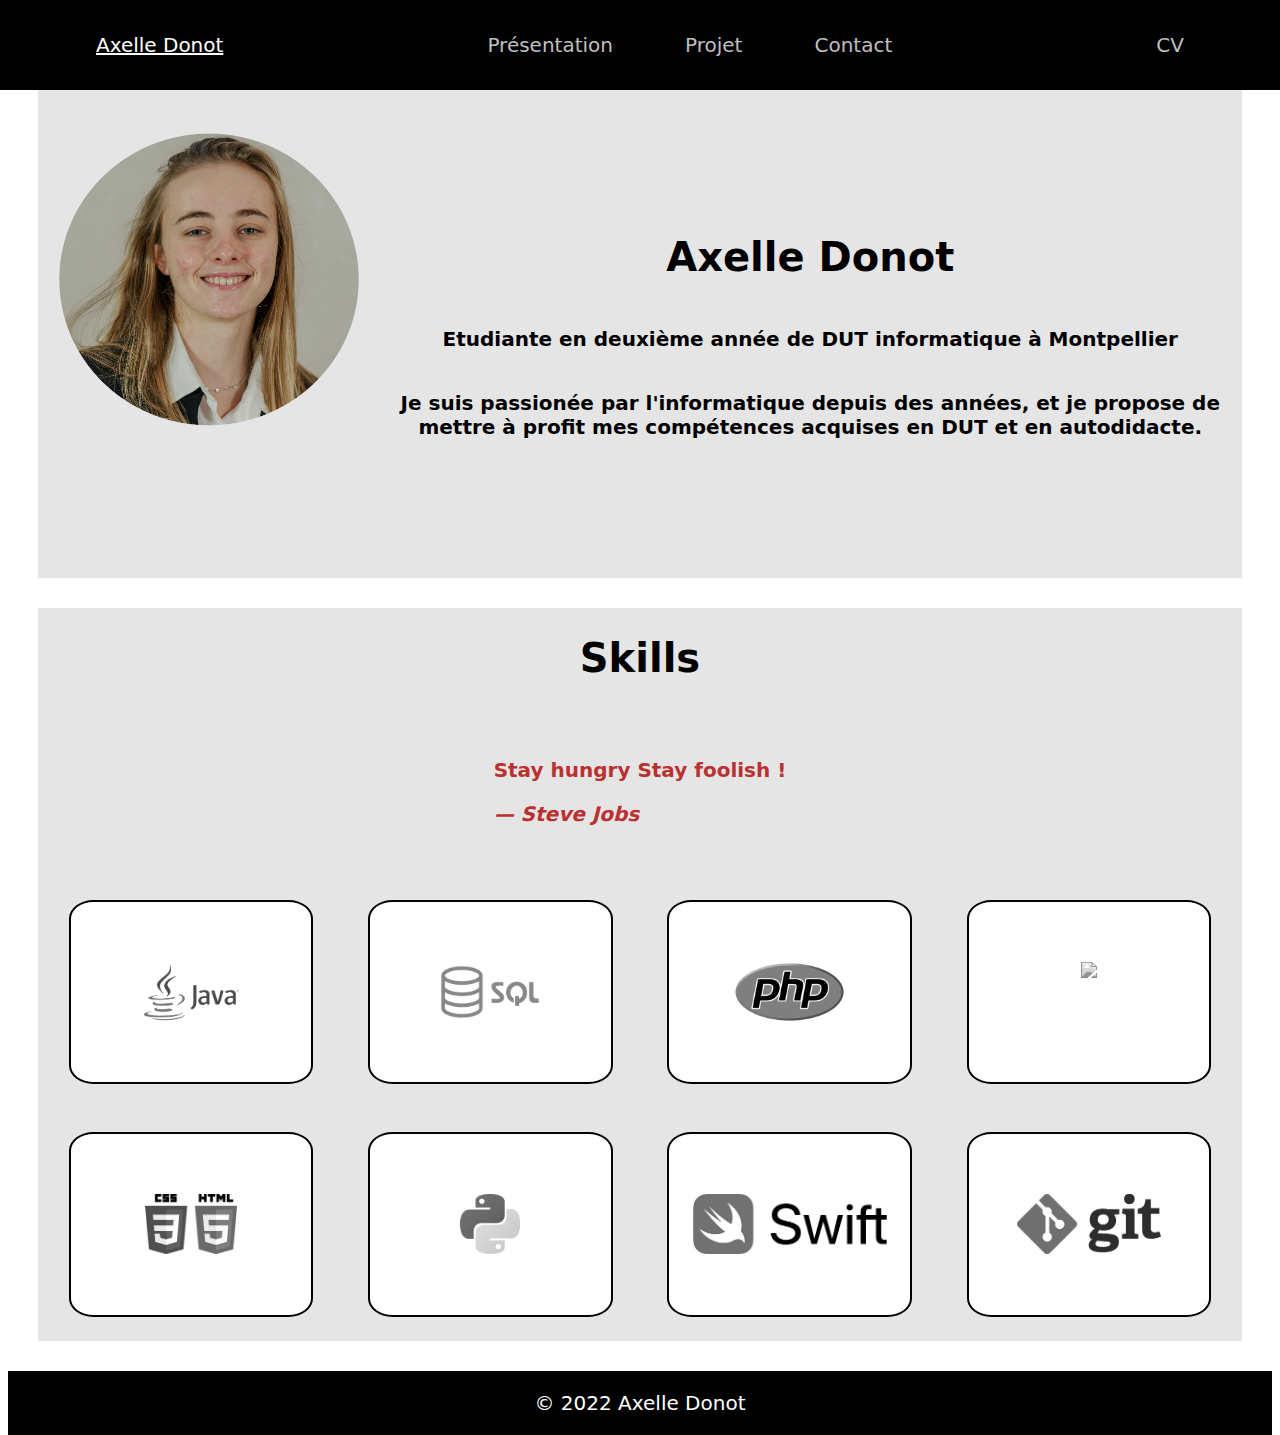
==== index.html @ f9ab7863 "mise en ligne de la V1" ====
<!doctype html>
<html lang="fr">
<head>
  <meta charset="utf-8">
  <title>Axelle Donot</title>
  <link rel="icon" type="image/x-icon" href="../Image/icone.ico">
  <link rel="stylesheet" href="Css/style.css">
  <link rel="stylesheet" href="Css/accueil.css">
</head>
<body>
  <header>
    <nav>
      <div>
        <p><a href="index.html">Axelle Donot</p>
      </div>
      <div>
        <p> <a href="Pages/presentation.html"> Présentation</p>
        <p> <a href="Pages/projet.html"> Projet </p>
        <p> <a href="Pages/contact.html"> Contact </p>
      </div>
      <div>
        <p> <a href="Fichier/CV.pdf"> CV</a> </p>
      </div>
    </nav>  
  </header>
  <main>
    <div class=presentation>
      <div>
        <img class="PP" src= "Image/pp.png">
      </div>
      <div>
        <h1>Axelle Donot</h1>
        <p>Etudiante en deuxième année de DUT informatique à Montpellier</p>
        <p>Je suis passionée par l'informatique depuis des années, et je propose de mettre à profit mes compétences acquises en DUT et en autodidacte.</p>
      </div>
    </div>
    <div class=competences>
      <h1>Skills</h1>
      <blockquote>
        <p>Stay hungry Stay foolish !</p>
        <p>
        <cite>— Steve Jobs</cite>
        </p>
      </blockquote>
      <div class=cube>  
        <div>
          <img src="Image/Java-Logo.png">
        </div> 
        <div>
          <img src="Image/sql.png">
        </div> 
        <div>
          <img src="Image/php.png">
        </div>     
        <div>
          <img src="Image/js-Logo.png">
        </div>
        <div>
          <img src="Image/html-css.webp">
        </div>
        <div>
          <img src="Image/python.png">
        </div>
        <div>
          <img src="Image/swift.png">
        </div>
        <div>
          <img src="Image/git.png">
        </div>
      </div>  
    </div>
  </main>
</body>
<footer>
  <p>© 2022 Axelle Donot </p>
</footer>
</html>
---- Css/style.css ----
html{
	scroll-behavior: smooth;
	height: 100%;
}

p, h1 , h2{
	font-family: system-ui;
}

h1 {
	font-size: 40px;
}
p {
	font-size: 20px;
}

nav {
	z-index: 1000;
	width: 100%;
	display: flex;
	justify-content: space-around;
	background:black;
	position : fixed;
	top : 0px;
	left: 0px;
	right: 0px;
	height: 10%;
	align-items: center;
}

nav > div {
	display: flex;
	flex-grow: 2;
	justify-content: space-evenly;
	color :#BFBFBF;
	font-size: 20px;
	cursor: pointer;

}

a {
	text-decoration: none;
	color: #BFBFBF;;
}

nav p{
}

nav a:hover {
	color : white;
}

main {
	padding-top: 50px;
}

.PP {
	height: 450px;
}

.presentation , .competences{
	background: #E5E5E5;
	display: flex;
	justify-content: center;
	align-items: center;
	margin: 30px;
}

.presentation div {
	padding: 20px;
	display: flex;
	flex-direction: column;
	text-align: center;
	font-weight: bold ;
}



.competences {
	display : flex;
	flex-direction: column;
}

.competences > div > div {
	padding : 5%;
	margin: 2%;
	width: 10%;
	border : 2px solid black;
	border-radius: 10%;
	background: white;
	display: flex;
	justify-content: center;
	cursor: pointer;
    transition: 0.5s;

}
.competences > div > div:not(:hover){
	filter: grayscale(100%);
}

.competences > div > div:hover{
	background-color: rgba(#000, 0.5);
}

.competences img{
	height: 60px;
	transition:transform 300ms;   /*temps de transition*/
}

.competences img:hover{
	transform: scale(1.09);
}

.cube{
	width: 100%;
	display: flex;
	flex-wrap: wrap;
	justify-content: space-evenly;
	align-content: space-around;
}


blockquote{
	color : #B93131;
	font-size: 30px;
	font-weight: bold;
}

footer{
	width: 100%;
	bottom: 0;
	background: black;
	color: white;
	position:relative;
	justify-content: center;
	display: flex;
   	height:4%;
}
---- Css/accueil.css ----
a[href="index.html"]{
	text-decoration: underline;
	color: white;
}
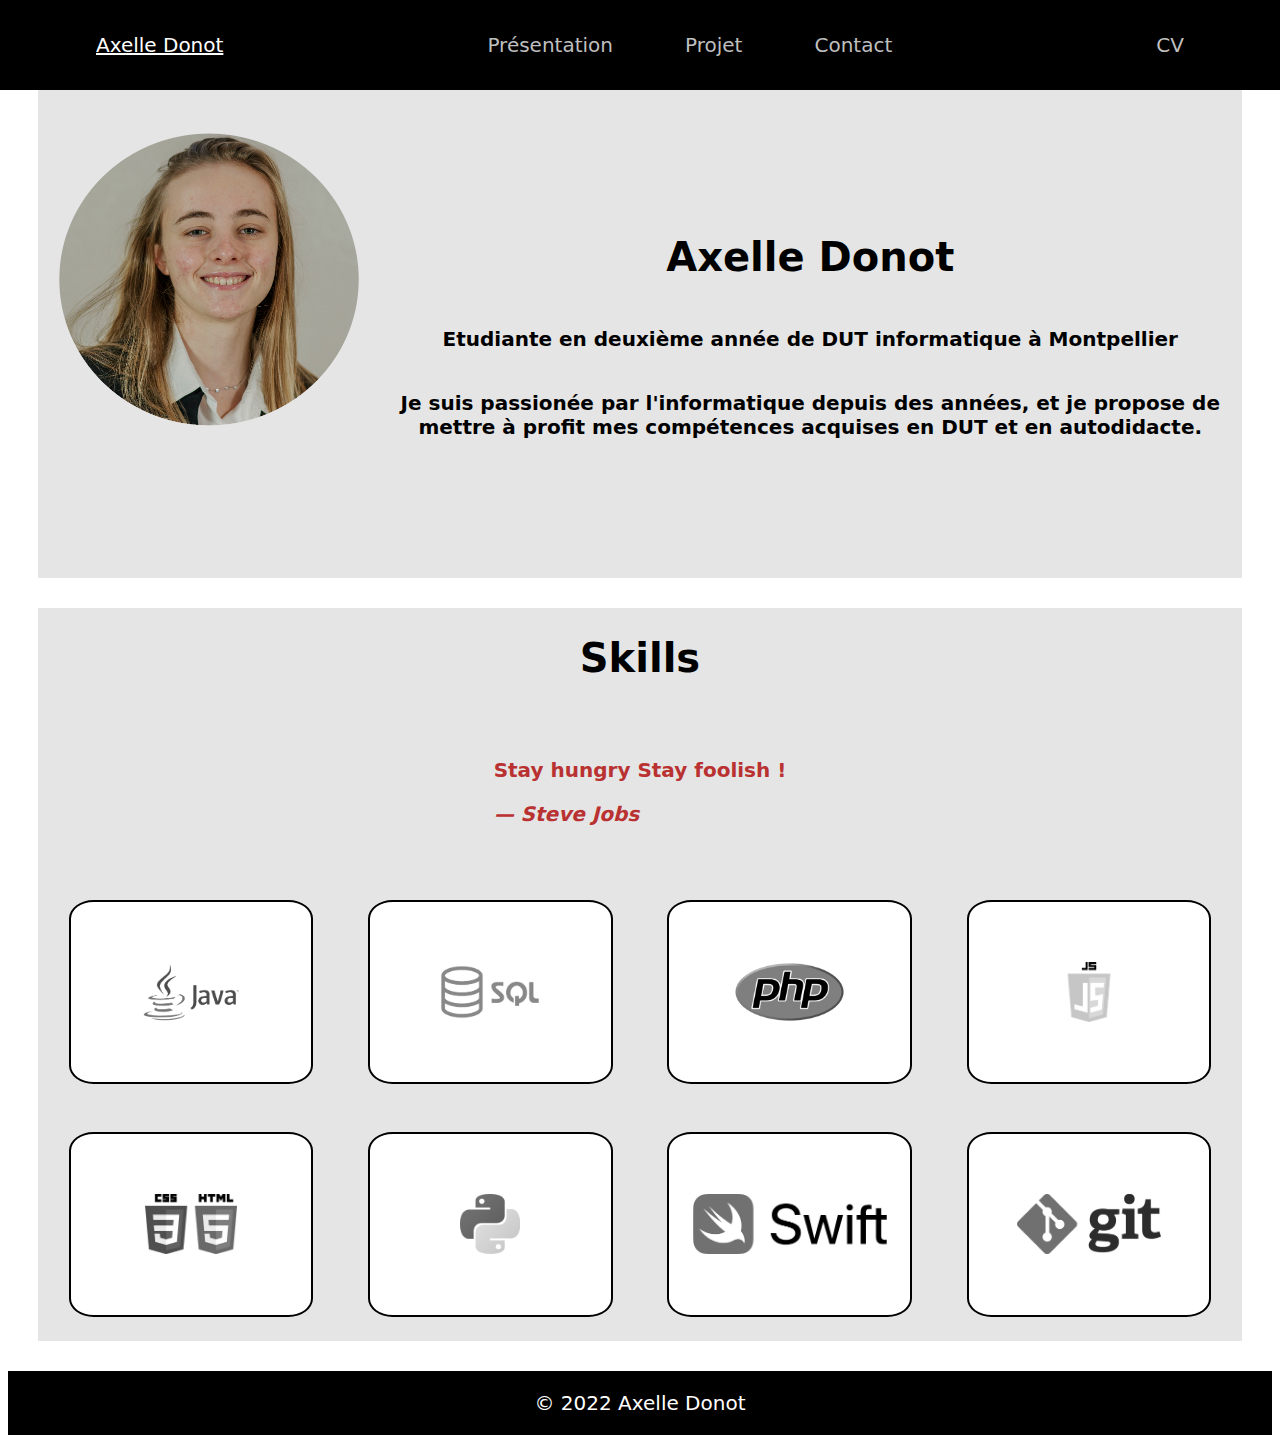
==== commit 2405fd63: "modif sur une image" ====
--- a/index.html
+++ b/index.html
@@ -53,7 +53,7 @@
           <img src="Image/php.png">
         </div>     
         <div>
-          <img src="Image/js-Logo.png">
+          <img src="Image/Js.png">
         </div>
         <div>
           <img src="Image/html-css.webp">
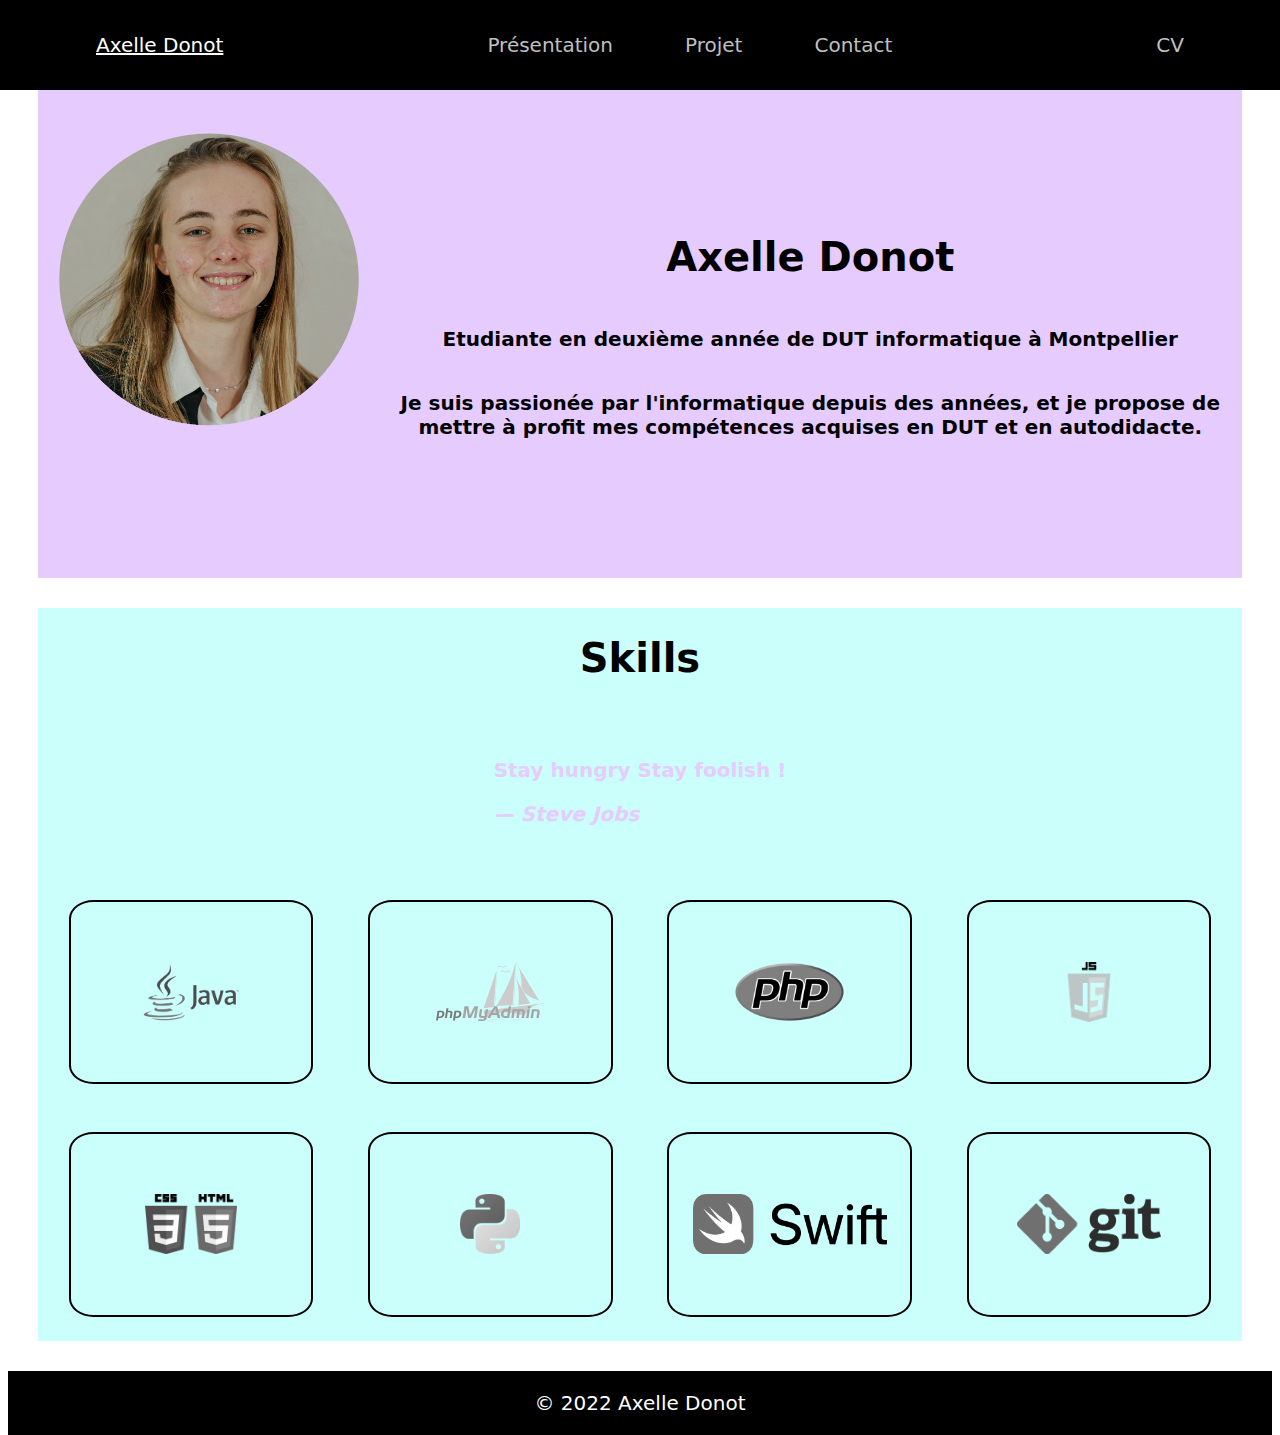
==== commit eb5ad6d7: "modif couleur et image" ====
--- a/index.html
+++ b/index.html
@@ -47,7 +47,7 @@
           <img src="Image/Java-Logo.png">
         </div> 
         <div>
-          <img src="Image/sql.png">
+          <img src="Image/sql.svg">
         </div> 
         <div>
           <img src="Image/php.png">
--- a/Css/style.css
+++ b/Css/style.css
@@ -54,77 +54,6 @@
 	padding-top: 50px;
 }
 
-.PP {
-	height: 450px;
-}
-
-.presentation , .competences{
-	background: #E5E5E5;
-	display: flex;
-	justify-content: center;
-	align-items: center;
-	margin: 30px;
-}
-
-.presentation div {
-	padding: 20px;
-	display: flex;
-	flex-direction: column;
-	text-align: center;
-	font-weight: bold ;
-}
-
-
-
-.competences {
-	display : flex;
-	flex-direction: column;
-}
-
-.competences > div > div {
-	padding : 5%;
-	margin: 2%;
-	width: 10%;
-	border : 2px solid black;
-	border-radius: 10%;
-	background: white;
-	display: flex;
-	justify-content: center;
-	cursor: pointer;
-    transition: 0.5s;
-
-}
-.competences > div > div:not(:hover){
-	filter: grayscale(100%);
-}
-
-.competences > div > div:hover{
-	background-color: rgba(#000, 0.5);
-}
-
-.competences img{
-	height: 60px;
-	transition:transform 300ms;   /*temps de transition*/
-}
-
-.competences img:hover{
-	transform: scale(1.09);
-}
-
-.cube{
-	width: 100%;
-	display: flex;
-	flex-wrap: wrap;
-	justify-content: space-evenly;
-	align-content: space-around;
-}
-
-
-blockquote{
-	color : #B93131;
-	font-size: 30px;
-	font-weight: bold;
-}
 
 footer{
 	width: 100%;
--- a/Css/accueil.css
+++ b/Css/accueil.css
@@ -1,4 +1,82 @@
 a[href="index.html"]{
 	text-decoration: underline;
 	color: white;
+}
+
+.PP {
+	height: 450px;
+}
+
+.presentation , .competences{
+	display: flex;
+	justify-content: center;
+	align-items: center;
+	margin: 30px;
+}
+
+.presentation div {
+	padding: 20px;
+	display: flex;
+	flex-direction: column;
+	text-align: center;
+	font-weight: bold ;
+}
+
+.presentation{
+	background: #E6CBFF;
+}
+
+
+
+.competences {
+	display : flex;
+	flex-direction: column;
+	background: #CBFFFB;
+	
+}
+
+.competences > div > div {
+	padding : 5%;
+	margin: 2%;
+	width: 10%;
+	border : 2px solid black;
+	border-radius: 10%;
+	background: white;
+	display: flex;
+	justify-content: center;
+	cursor: pointer;
+    transition: 0.5s;
+
+}
+.competences > div > div:not(:hover){
+	filter: grayscale(100%);
+	background: rgba(255, 255, 255, 0);
+}
+
+.competences > div > div:hover{
+	background: rgba(255, 255, 255, 0);
+	background-color: rgba(#000, 0.5);
+}
+
+.competences img{
+	height: 60px;
+	transition:transform 300ms;   /*temps de transition*/
+}
+
+.competences img:hover{
+	transform: scale(1.09);
+}
+
+.cube{
+	width: 100%;
+	display: flex;
+	flex-wrap: wrap;
+	justify-content: space-evenly;
+	align-content: space-around;
+}
+
+blockquote{
+	color : #E6CBFF;
+	font-size: 30px;
+	font-weight: bold;
 }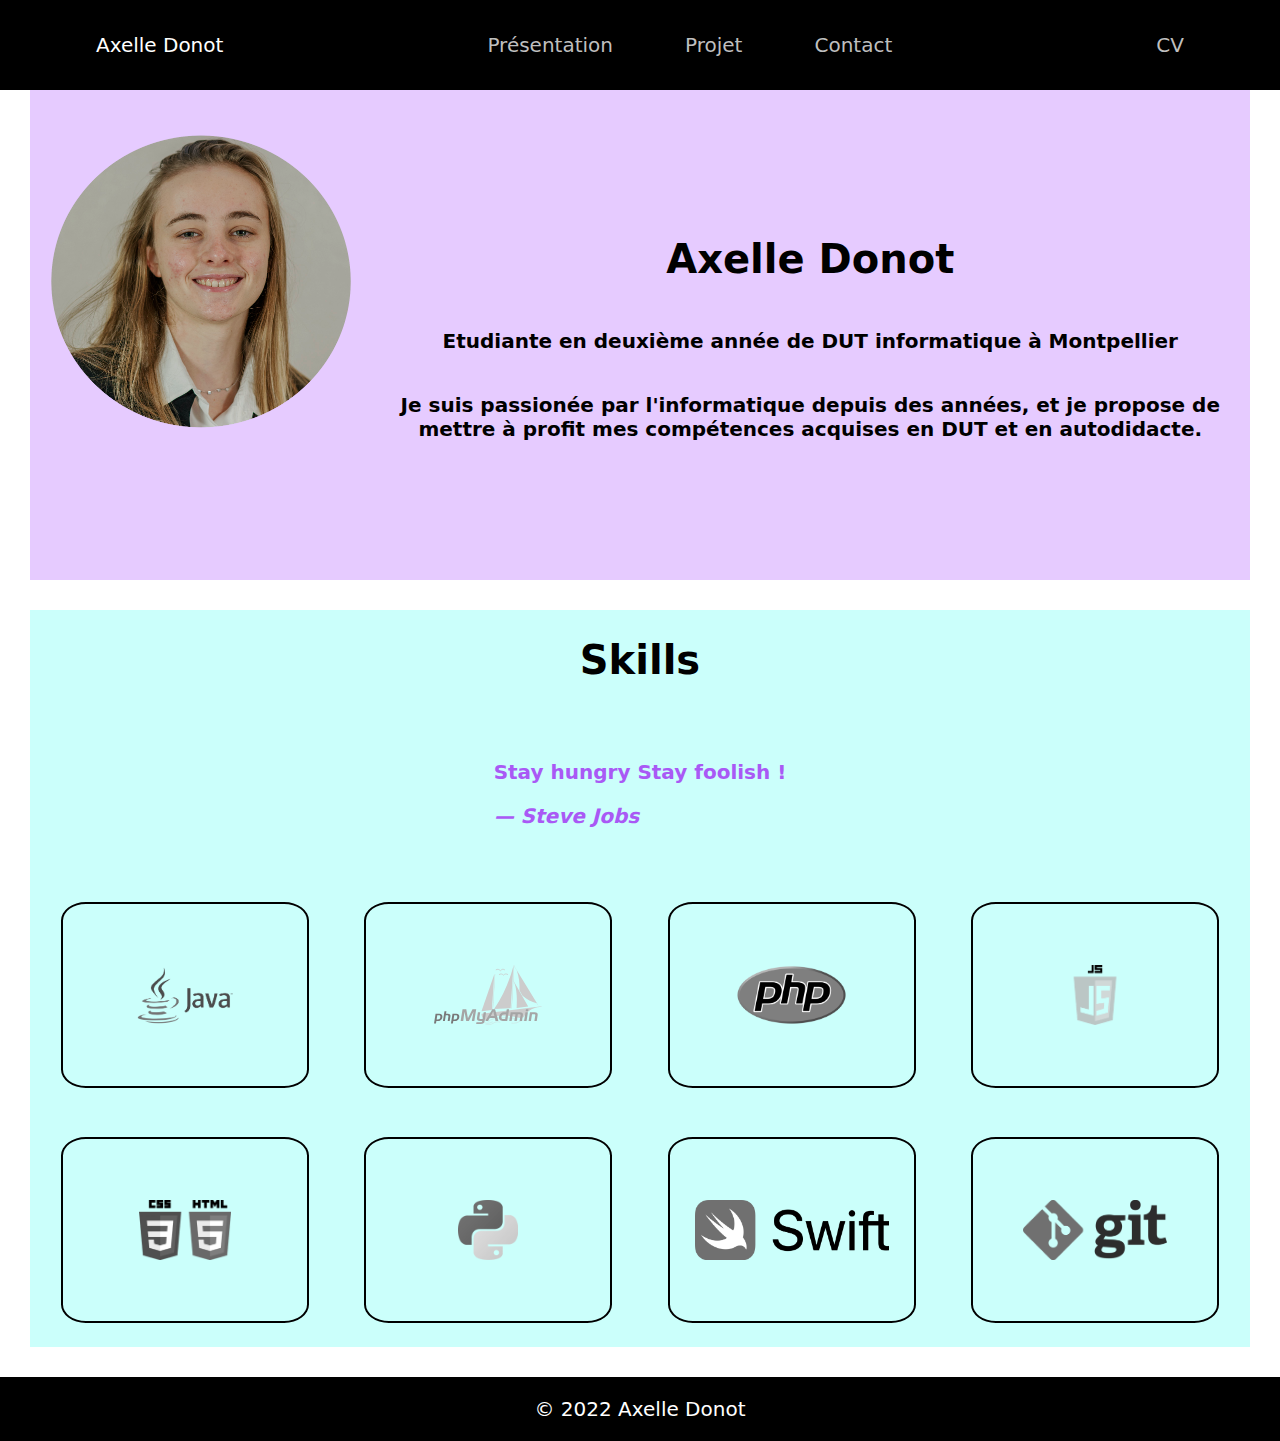
==== commit b59b0732: "v2" ====
--- a/index.html
+++ b/index.html
@@ -22,6 +22,9 @@
         <p> <a href="Fichier/CV.pdf"> CV</a> </p>
       </div>
     </nav>  
+    <div class="espace">
+      
+    </div>
   </header>
   <main>
     <div class=presentation>
--- a/Css/style.css
+++ b/Css/style.css
@@ -1,6 +1,10 @@
 html{
 	scroll-behavior: smooth;
 	height: 100%;
+}
+
+body {
+	margin: 0;
 }
 
 p, h1 , h2{
@@ -50,8 +54,8 @@
 	color : white;
 }
 
-main {
-	padding-top: 50px;
+.espace {
+	padding-top: 60px ;
 }
 
 
--- a/Css/accueil.css
+++ b/Css/accueil.css
@@ -1,5 +1,4 @@
 a[href="index.html"]{
-	text-decoration: underline;
 	color: white;
 }
 
@@ -76,7 +75,7 @@
 }
 
 blockquote{
-	color : #E6CBFF;
+	color : #A959F5;
 	font-size: 30px;
 	font-weight: bold;
 }